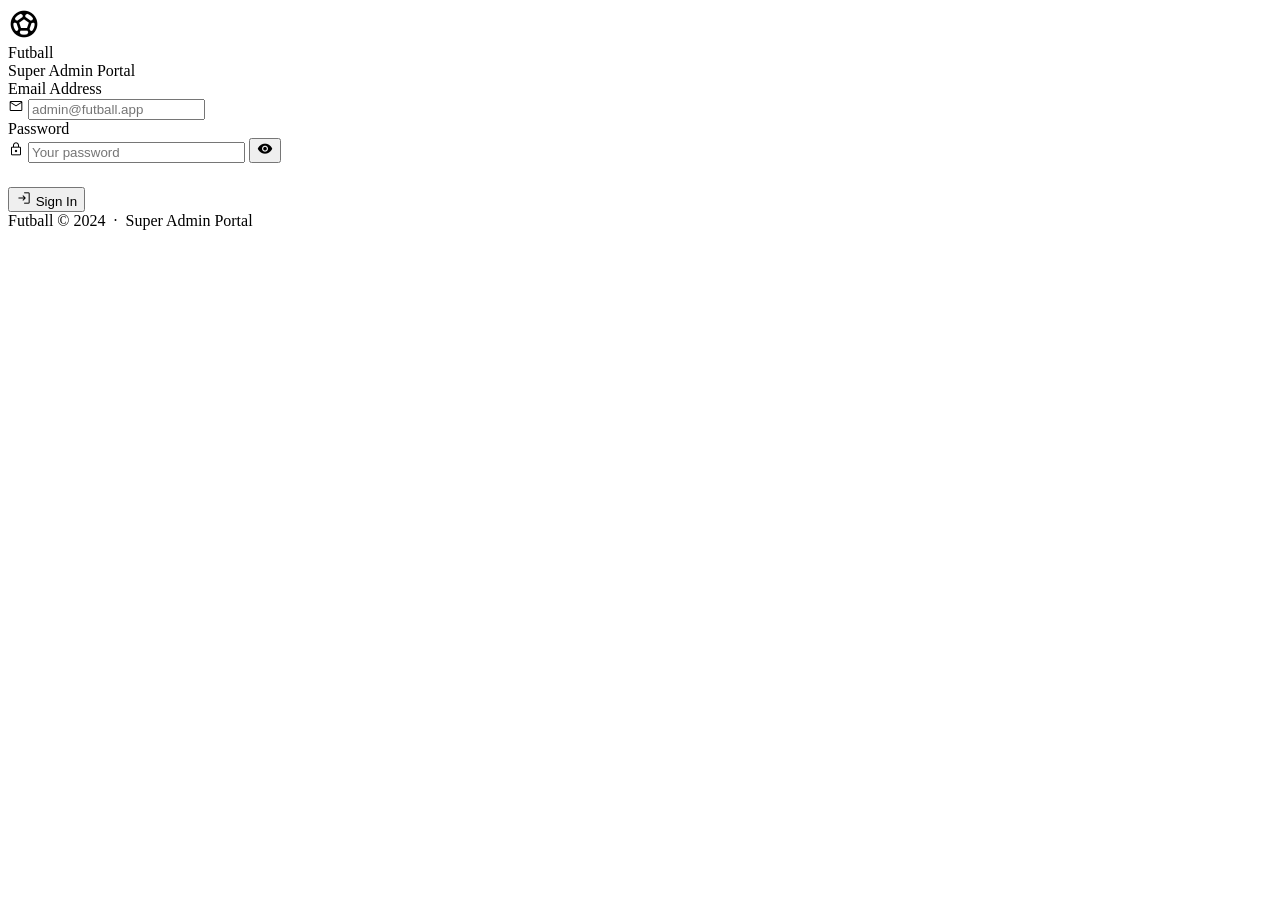
==== auth.html @ e2f08000 "Update API base URL in auth.html" ====
<!DOCTYPE html>
<html lang="en">
<head>
<meta charset="UTF-8">
<meta name="viewport" content="width=device-width, initial-scale=1.0">
<title>Futball Super Admin — Sign In</title>
<link rel="preconnect" href="https://fonts.googleapis.com">
<link rel="preconnect" href="https://fonts.gstatic.com" crossorigin>
<link href="https://fonts.googleapis.com/css2?family=Plus+Jakarta+Sans:wght@300;400;500;600;700;800&display=swap" rel="stylesheet">
<link href="https://fonts.googleapis.com/css2?family=Material+Symbols+Rounded:opsz,wght,FILL,GRAD@20..48,100..700,0..1,-50..200" rel="stylesheet">
<link rel="stylesheet" href="style.css">
<style>
  /* Material Symbols utility — mirrors the .icon system in style.css */
  .ms {
    font-family: 'Material Symbols Rounded';
    font-weight: normal;
    font-style: normal;
    font-size: 20px;
    line-height: 1;
    letter-spacing: normal;
    text-transform: none;
    display: inline-flex;
    align-items: center;
    justify-content: center;
    white-space: nowrap;
    direction: ltr;
    -webkit-font-smoothing: antialiased;
    font-variation-settings: 'FILL' 1, 'wght' 400, 'GRAD' 0, 'opsz' 24;
    flex-shrink: 0;
    user-select: none;
  }
  .ms-sm  { font-size: 16px; }
  .ms-lg  { font-size: 26px; }
  .ms-xl  { font-size: 32px; }
  .ms-outline { font-variation-settings: 'FILL' 0, 'wght' 300, 'GRAD' 0, 'opsz' 24; }
</style>
</head>
<body class="auth-layout">

<div class="bg-grid"></div>
<div class="glow"></div>

<div class="auth-wrapper">

  <!-- Brand -->
  <div class="auth-brand">
    <div class="logo">
      <div class="logo-icon">
        <span class="ms ms-xl">sports_soccer</span>
      </div>
      Futball
    </div>
    <div class="sub">Super Admin Portal</div>
  </div>

  <!-- Card -->
  <div class="auth-card">

    <div id="login-alert"></div>

    <!-- Email -->
    <div class="form-group">
      <label>Email Address</label>
      <div class="input-wrap">
        <span class="input-icon"><span class="ms ms-sm ms-outline">mail</span></span>
        <input id="login-email" class="has-icon" type="email"
               placeholder="admin@futball.app" autocomplete="email">
      </div>
    </div>

    <!-- Password -->
    <div class="form-group">
      <label>Password</label>
      <div class="input-wrap">
        <span class="input-icon"><span class="ms ms-sm ms-outline">lock</span></span>
        <input id="login-pass" class="has-icon" type="password"
               placeholder="Your password" autocomplete="current-password"
               onkeydown="if(event.key==='Enter')doLogin()"
               style="padding-right:42px">
        <button class="toggle-pass" onclick="togglePass('login-pass',this)" type="button">
          <span class="ms ms-sm" id="eye-icon">visibility</span>
        </button>
      </div>
    </div>

    <!-- Submit — pressing Enter on the password field also triggers login -->
    <div style="margin-top:24px">
      <button class="auth-submit-btn" id="login-btn" onclick="doLogin()" type="button">
        <span class="ms ms-sm ms-outline">login</span>
        Sign In
      </button>
    </div>

  </div>

  <div class="auth-footer">Futball &copy; 2024 &nbsp;&middot;&nbsp; Super Admin Portal</div>
</div>

<script>
const BASE_URL = 'https://futballbackend.onrender.com'; // 👈 Set your API base URL here, e.g. 'https://api.futball.app'

function togglePass(inputId, btn) {
  const inp  = document.getElementById(inputId);
  const icon = document.getElementById('eye-icon');
  if (inp.type === 'password') {
    inp.type         = 'text';
    icon.textContent = 'visibility_off';
  } else {
    inp.type         = 'password';
    icon.textContent = 'visibility';
  }
}

function showAlert(containerId, msg, type) {
  const icons = {
    success: 'check_circle',
    error:   'error',
    info:    'info',
    warning: 'warning'
  };
  document.getElementById(containerId).innerHTML =
    `<div class="alert alert-${type}">
       <span class="ms ms-sm">${icons[type] || 'info'}</span>
       <span>${msg}</span>
     </div>`;
}

function clearAlert(id) { document.getElementById(id).innerHTML = ''; }

async function doLogin() {
  clearAlert('login-alert');
  const email    = document.getElementById('login-email').value.trim();
  const password = document.getElementById('login-pass').value;

  if (!email || !password) {
    showAlert('login-alert', 'Email and password are required.', 'error');
    return;
  }

  const btn = document.getElementById('login-btn');
  btn.disabled = true;
  btn.innerHTML = '<span class="spinner"></span> Signing in…';

  try {
    const res  = await fetch(`${BASE_URL}/api/auth/login`, {
      method:  'POST',
      headers: { 'Content-Type': 'application/json' },
      body:    JSON.stringify({ email, password })
    });
    const json = await res.json();
    if (!res.ok) throw new Error(json.message || json.error || `HTTP ${res.status}`);

    const token = json.data?.token || json.token || json.data?.accessToken || json.accessToken;
    if (!token) throw new Error('No token returned. Check your API login endpoint.');

    const role = json.data?.role || json.data?.user?.role || json.role || '';
    if (role && !['ADMIN', 'SUPER_ADMIN'].includes(role)) {
      throw new Error(`Access denied. Your role is "${role}". SUPER_ADMIN required.`);
    }

    localStorage.setItem('fb_token', token);
    showAlert('login-alert', 'Login successful! Redirecting…', 'success');
    setTimeout(() => { window.location.href = 'index.html'; }, 700);

  } catch (e) {
    showAlert('login-alert', e.message, 'error');
    btn.disabled = false;
    btn.innerHTML = '<span class="ms ms-sm ms-outline">login</span> Sign In';
  }
}
</script>
</body>
</html>
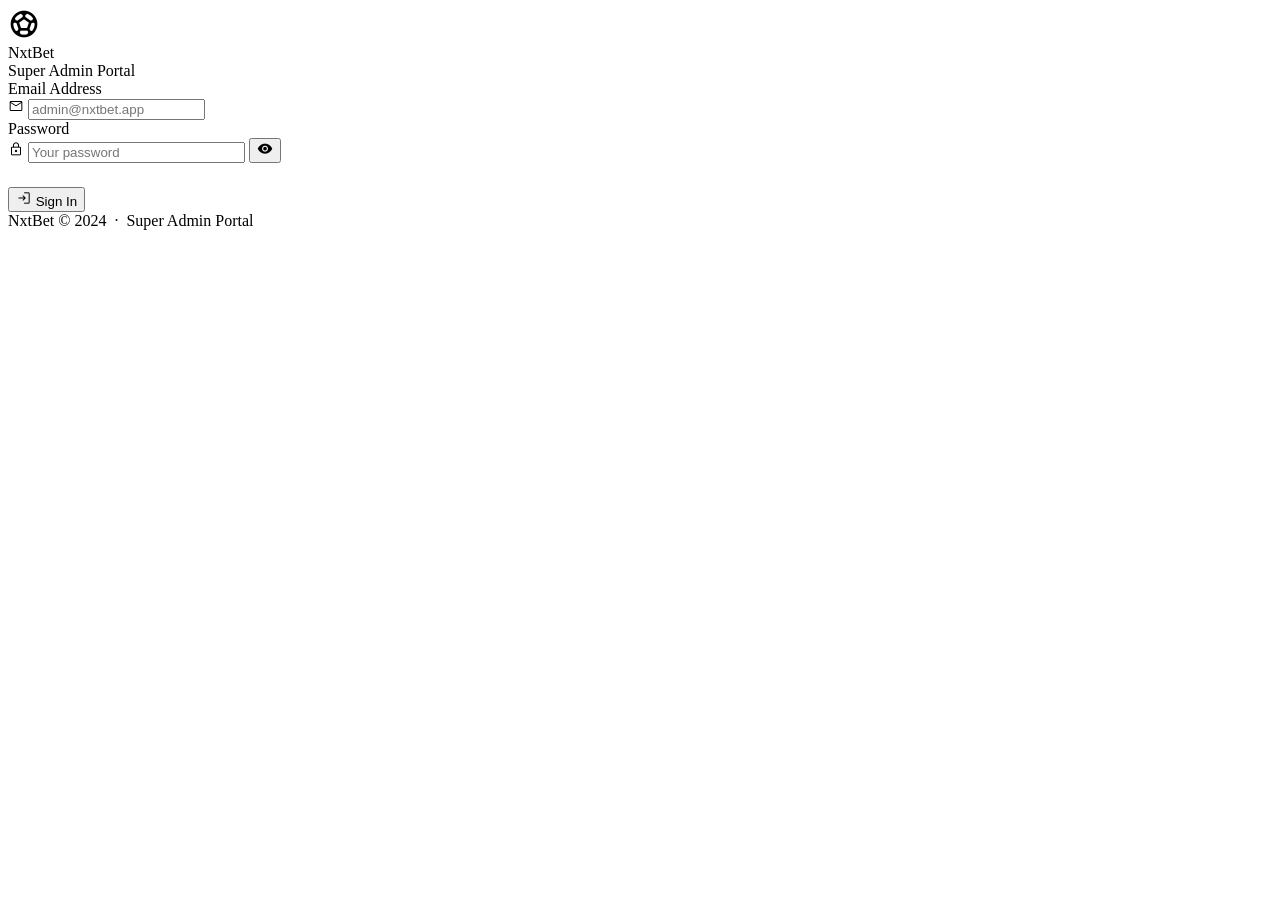
==== commit e517e77e: "Update auth.html" ====
--- a/auth.html
+++ b/auth.html
@@ -3,7 +3,7 @@
 <head>
 <meta charset="UTF-8">
 <meta name="viewport" content="width=device-width, initial-scale=1.0">
-<title>Futball Super Admin — Sign In</title>
+<title>NxtBet Super Admin — Sign In</title>
 <link rel="preconnect" href="https://fonts.googleapis.com">
 <link rel="preconnect" href="https://fonts.gstatic.com" crossorigin>
 <link href="https://fonts.googleapis.com/css2?family=Plus+Jakarta+Sans:wght@300;400;500;600;700;800&display=swap" rel="stylesheet">
@@ -48,7 +48,7 @@
       <div class="logo-icon">
         <span class="ms ms-xl">sports_soccer</span>
       </div>
-      Futball
+      NxtBet
     </div>
     <div class="sub">Super Admin Portal</div>
   </div>
@@ -64,7 +64,7 @@
       <div class="input-wrap">
         <span class="input-icon"><span class="ms ms-sm ms-outline">mail</span></span>
         <input id="login-email" class="has-icon" type="email"
-               placeholder="admin@futball.app" autocomplete="email">
+               placeholder="admin@nxtbet.app" autocomplete="email">
       </div>
     </div>
 
@@ -93,11 +93,12 @@
 
   </div>
 
-  <div class="auth-footer">Futball &copy; 2024 &nbsp;&middot;&nbsp; Super Admin Portal</div>
+  <div class="auth-footer">NxtBet &copy; 2024 &nbsp;&middot;&nbsp; Super Admin Portal</div>
 </div>
 
 <script>
-const BASE_URL = 'https://futballbackend.onrender.com'; // 👈 Set your API base URL here, e.g. 'https://api.futball.app'
+
+const BASE_URL = "https://futballbackend-production-88a0.up.railway.app";
 
 function togglePass(inputId, btn) {
   const inp  = document.getElementById(inputId);
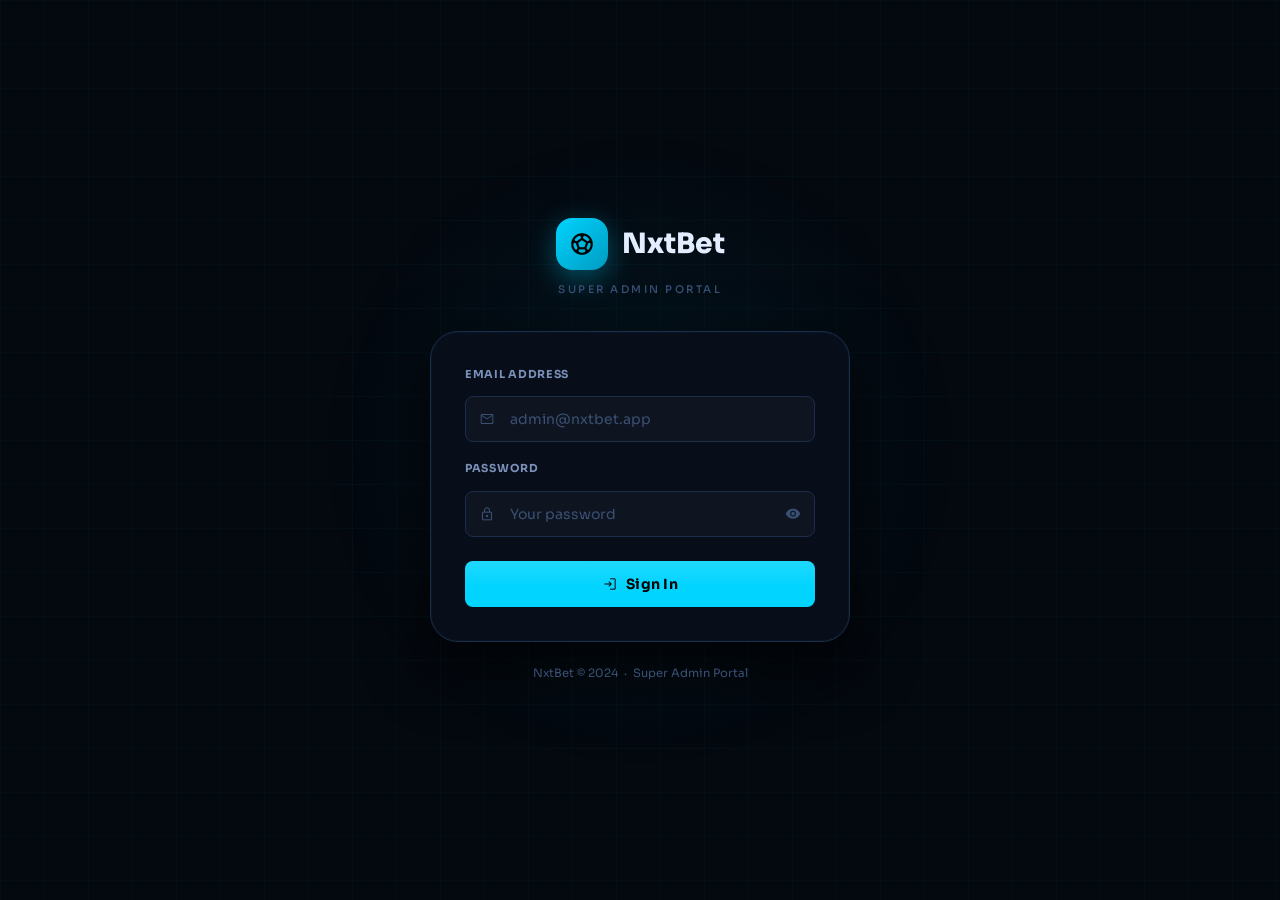
==== commit 8ef1758c: "Update auth.html" ====
--- a/auth.html
+++ b/auth.html
@@ -98,7 +98,7 @@
 
 <script>
 
-const BASE_URL = "https://futballbackend-production-88a0.up.railway.app";
+const BASE_URL = "https://futballbackend-production-8d16.up.railway.app";
 
 function togglePass(inputId, btn) {
   const inp  = document.getElementById(inputId);
--- a/style.css
+++ b/style.css
@@ -0,0 +1,771 @@
+@import url('https://fonts.googleapis.com/css2?family=Sora:wght@300;400;500;600;700;800&family=JetBrains+Mono:wght@400;500&display=swap');
+
+/* ============================================================
+   NxtBet Super Admin — Design System
+   Font  : Sora
+   Icons : Material Symbols Rounded
+   Theme : Deep Navy & Electric Cyan
+   ============================================================ */
+
+/* ---- Reset ---- */
+*, *::before, *::after { box-sizing: border-box; margin: 0; padding: 0; }
+
+/* ---- Design Tokens ---- */
+:root {
+  /* Backgrounds */
+  --bg:           #04080f;
+  --surface:      #070d19;
+  --surface2:     #0b1425;
+  --surface3:     #101c31;
+  --surface4:     #152240;
+
+  /* Borders */
+  --border:       #141f35;
+  --border2:      #1c2d4a;
+  --border3:      #243660;
+
+  /* Text */
+  --text:         #e2eeff;
+  --text-muted:   #7a90b8;
+  --text-dim:     #3a5075;
+
+  /* Accent — Electric Cyan */
+  --accent:       #00d4ff;
+  --accent-light: #40e8ff;
+  --accent-dark:  #009bc0;
+  --accent-glow:  rgba(0,212,255,.14);
+  --accent-glow2: rgba(0,212,255,.06);
+
+  /* Secondary — Violet */
+  --violet:       #7c5cfc;
+  --violet-bg:    #0e0a2a;
+  --violet-border:#1f1450;
+  --violet-text:  #b9a8ff;
+
+  /* Semantic */
+  --green:        #10e89e;
+  --green-bg:     #041f14;
+  --green-border: #0a3828;
+  --green-text:   #5eefc0;
+
+  --red:          #ff4d6a;
+  --red-bg:       #1f0614;
+  --red-border:   #3d0c26;
+  --red-text:     #ff8fa3;
+
+  --yellow-bg:    #1a1200;
+  --yellow-border:#3a2800;
+  --yellow-text:  #fcd34d;
+
+  --blue-bg:      #04102a;
+  --blue-border:  #0a2050;
+  --blue-text:    #7ab8ff;
+
+  /* Radii */
+  --radius-xs: 4px;
+  --radius-sm: 8px;
+  --radius:    12px;
+  --radius-lg: 16px;
+  --radius-xl: 22px;
+  --radius-2xl:28px;
+
+  /* Layout */
+  --sidebar-w: 258px;
+  --topbar-h:  60px;
+
+  /* Shadows */
+  --shadow-sm: 0 1px 6px rgba(0,0,0,.6);
+  --shadow:    0 4px 24px rgba(0,0,0,.7);
+  --shadow-lg: 0 24px 64px rgba(0,0,0,.8);
+  --glow-sm:   0 0 16px rgba(0,212,255,.2);
+  --glow:      0 0 32px rgba(0,212,255,.25);
+
+  /* Transitions */
+  --t:    .14s ease;
+  --t-md: .22s ease;
+  --t-lg: .32s ease;
+}
+
+/* ---- Base ---- */
+html { scroll-behavior: smooth; }
+body {
+  font-family: 'Sora', system-ui, sans-serif;
+  background: var(--bg);
+  color: var(--text);
+  font-size: 14px;
+  line-height: 1.6;
+  -webkit-font-smoothing: antialiased;
+  min-height: 100vh;
+  overflow-x: hidden;
+}
+
+/* Subtle grid background */
+body::before {
+  content: '';
+  position: fixed;
+  inset: 0;
+  background-image:
+    linear-gradient(rgba(0,212,255,.025) 1px, transparent 1px),
+    linear-gradient(90deg, rgba(0,212,255,.025) 1px, transparent 1px);
+  background-size: 48px 48px;
+  pointer-events: none;
+  z-index: 0;
+}
+
+/* ---- Scrollbar ---- */
+::-webkit-scrollbar { width: 4px; height: 4px; }
+::-webkit-scrollbar-track { background: transparent; }
+::-webkit-scrollbar-thumb { background: var(--border3); border-radius: 4px; }
+::-webkit-scrollbar-thumb:hover { background: var(--text-dim); }
+
+/* ---- Typography ---- */
+h1 { font-size: 17px; font-weight: 700; letter-spacing: -.3px; }
+h2 { font-size: 14px; font-weight: 700; }
+h3 { font-size: 14px; font-weight: 600; }
+p  { color: var(--text-muted); font-size: 13px; line-height: 1.7; }
+.mono { font-family: 'JetBrains Mono', monospace; font-size: 11.5px; }
+
+/* ============================================================
+   BADGES
+   ============================================================ */
+.badge {
+  display: inline-flex; align-items: center; gap: 4px;
+  padding: 3px 10px; border-radius: 30px;
+  font-size: 11px; font-weight: 600; letter-spacing: .3px;
+  white-space: nowrap; border: 1px solid transparent;
+}
+.badge-green  { background: var(--green-bg);  color: var(--green-text);  border-color: var(--green-border); }
+.badge-yellow { background: var(--yellow-bg); color: var(--yellow-text); border-color: var(--yellow-border); }
+.badge-red    { background: var(--red-bg);    color: var(--red-text);    border-color: var(--red-border); }
+.badge-blue   { background: var(--blue-bg);   color: var(--blue-text);   border-color: var(--blue-border); }
+.badge-gray   { background: var(--surface3);  color: var(--text-muted);  border-color: var(--border2); }
+.badge-purple { background: var(--violet-bg); color: var(--violet-text); border-color: var(--violet-border); }
+.badge-cyan   { background: rgba(0,212,255,.08); color: var(--accent); border-color: rgba(0,212,255,.2); }
+
+/* ============================================================
+   BUTTONS
+   ============================================================ */
+button, .btn {
+  display: inline-flex; align-items: center; justify-content: center; gap: 6px;
+  cursor: pointer; border: 1px solid transparent; border-radius: var(--radius-sm);
+  font-size: 13px; font-weight: 600; padding: 8px 16px;
+  transition: all var(--t); white-space: nowrap;
+  font-family: inherit; line-height: 1; position: relative; overflow: hidden;
+}
+button:focus-visible { outline: 2px solid var(--accent); outline-offset: 3px; }
+button:disabled { opacity: .35; cursor: not-allowed; transform: none !important; box-shadow: none !important; }
+
+.btn-primary {
+  background: var(--accent); color: #000; font-weight: 700; border-color: var(--accent);
+  text-shadow: none;
+}
+.btn-primary:hover:not(:disabled) {
+  background: var(--accent-light);
+  box-shadow: var(--glow-sm);
+  transform: translateY(-1px);
+}
+
+.btn-success { background: var(--green-bg); color: var(--green-text); border-color: var(--green-border); }
+.btn-success:hover:not(:disabled) { background: #062a1c; transform: translateY(-1px); }
+
+.btn-danger { background: var(--red-bg); color: var(--red-text); border-color: var(--red-border); }
+.btn-danger:hover:not(:disabled) { background: #2a0818; transform: translateY(-1px); }
+
+.btn-ghost { background: var(--surface2); color: var(--text-muted); border-color: var(--border2); }
+.btn-ghost:hover:not(:disabled) { background: var(--surface3); color: var(--text); border-color: var(--border3); }
+
+.btn-outline { background: transparent; color: var(--accent); border-color: var(--accent); }
+.btn-outline:hover:not(:disabled) { background: var(--accent-glow2); box-shadow: var(--glow-sm); }
+
+.btn-sm   { padding: 5px 11px; font-size: 12px; border-radius: var(--radius-xs); }
+.btn-xs   { padding: 3px 8px;  font-size: 11px; border-radius: var(--radius-xs); }
+.btn-icon { padding: 0; width: 36px; height: 36px; border-radius: var(--radius-sm); flex-shrink: 0; }
+.btn-lg   { padding: 12px 24px; font-size: 14px; font-weight: 700; border-radius: var(--radius); }
+.btn-row  { display: flex; gap: 6px; flex-wrap: wrap; align-items: center; }
+
+/* ============================================================
+   FORMS
+   ============================================================ */
+.form-group { display: flex; flex-direction: column; gap: 6px; }
+.form-row   { display: flex; gap: 10px; flex-wrap: wrap; align-items: flex-end; }
+
+label {
+  font-size: 11px; font-weight: 700; color: var(--text-muted);
+  text-transform: uppercase; letter-spacing: .6px;
+}
+.input-wrap { position: relative; }
+.input-icon {
+  position: absolute; left: 12px; top: 50%; transform: translateY(-50%);
+  pointer-events: none; color: var(--text-dim);
+  display: flex; align-items: center; transition: color var(--t);
+}
+.input-wrap:focus-within .input-icon { color: var(--accent); }
+
+input, select, textarea {
+  width: 100%; background: var(--bg); border: 1px solid var(--border2);
+  color: var(--text); padding: 10px 12px; border-radius: var(--radius-sm);
+  font-size: 13px; font-family: inherit; outline: none;
+  transition: border-color var(--t), box-shadow var(--t), background var(--t);
+}
+input.has-icon { padding-left: 40px; }
+input:focus, select:focus, textarea:focus {
+  border-color: var(--accent);
+  box-shadow: 0 0 0 3px var(--accent-glow);
+  background: var(--surface2);
+}
+input::placeholder { color: var(--text-dim); }
+textarea { resize: vertical; min-height: 84px; line-height: 1.6; }
+select { cursor: pointer; }
+select option { background: var(--surface2); }
+
+.toggle-pass {
+  position: absolute; right: 10px; top: 50%; transform: translateY(-50%);
+  background: none; border: none; color: var(--text-dim); cursor: pointer;
+  padding: 4px; width: auto; height: auto; border-radius: var(--radius-xs);
+  display: flex; align-items: center; justify-content: center;
+  transition: color var(--t);
+}
+.toggle-pass:hover { color: var(--text-muted); }
+
+/* ============================================================
+   ALERTS
+   ============================================================ */
+.alert {
+  display: flex; align-items: flex-start; gap: 10px;
+  padding: 11px 14px; border-radius: var(--radius-sm);
+  font-size: 13px; margin-bottom: 14px; border: 1px solid; line-height: 1.6;
+  animation: slide-up .2s ease;
+}
+.alert .ms { margin-top: 1px; flex-shrink: 0; }
+.alert-success { background: var(--green-bg); border-color: var(--green-border); color: var(--green-text); }
+.alert-error   { background: var(--red-bg);   border-color: var(--red-border);   color: var(--red-text); }
+.alert-info    { background: var(--blue-bg);  border-color: var(--blue-border);  color: var(--blue-text); }
+.alert-warning { background: var(--yellow-bg);border-color: var(--yellow-border);color: var(--yellow-text); }
+
+/* ============================================================
+   CARDS
+   ============================================================ */
+.card {
+  background: var(--surface); border: 1px solid var(--border);
+  border-radius: var(--radius-lg); margin-bottom: 20px; overflow: hidden;
+  position: relative;
+}
+.card-header {
+  padding: 16px 20px; border-bottom: 1px solid var(--border);
+  display: flex; align-items: center; justify-content: space-between;
+  gap: 10px; flex-wrap: wrap;
+  background: linear-gradient(135deg, var(--surface2), var(--surface));
+}
+.card-header h2 { color: var(--text); }
+.card-body   { padding: 20px; }
+.card-footer {
+  padding: 14px 20px; border-top: 1px solid var(--border);
+  display: flex; justify-content: flex-end; gap: 8px;
+  background: var(--surface2);
+}
+
+/* ============================================================
+   STAT CARDS
+   ============================================================ */
+.stat-grid {
+  display: grid;
+  grid-template-columns: repeat(auto-fill, minmax(190px, 1fr));
+  gap: 14px; margin-bottom: 24px;
+}
+.stat {
+  background: var(--surface); border: 1px solid var(--border);
+  border-radius: var(--radius-lg); padding: 20px; position: relative; overflow: hidden;
+  transition: border-color var(--t), transform var(--t-md), box-shadow var(--t-md);
+  cursor: default;
+}
+.stat::before {
+  content: ''; position: absolute; top: 0; left: 0; right: 0; height: 2px;
+  background: linear-gradient(90deg, var(--accent), var(--violet), transparent);
+  opacity: 0; transition: opacity var(--t-md);
+}
+.stat::after {
+  content: ''; position: absolute; inset: 0;
+  background: radial-gradient(circle at 70% 30%, rgba(0,212,255,.05), transparent 60%);
+  opacity: 0; transition: opacity var(--t-md);
+}
+.stat:hover { border-color: var(--border3); transform: translateY(-3px); box-shadow: 0 12px 36px rgba(0,0,0,.5), var(--glow-sm); }
+.stat:hover::before { opacity: 1; }
+.stat:hover::after  { opacity: 1; }
+.stat-icon  { margin-bottom: 12px; color: var(--accent); }
+.stat-label { font-size: 10.5px; color: var(--text-muted); text-transform: uppercase; letter-spacing: .7px; font-weight: 600; }
+.stat-value { font-size: 28px; font-weight: 800; color: var(--accent); margin-top: 6px; letter-spacing: -.6px; line-height: 1.1; }
+.stat-sub   { font-size: 11px; color: var(--text-dim); margin-top: 5px; }
+
+/* ============================================================
+   TABLES
+   ============================================================ */
+.tbl-wrap { overflow-x: auto; border-radius: var(--radius-sm); }
+table { width: 100%; border-collapse: collapse; font-size: 13px; }
+th {
+  background: var(--surface2); color: var(--text-muted); font-weight: 600;
+  padding: 11px 16px; text-align: left; font-size: 10.5px;
+  text-transform: uppercase; letter-spacing: .5px;
+  border-bottom: 1px solid var(--border2); white-space: nowrap;
+}
+td {
+  padding: 12px 16px; border-bottom: 1px solid var(--border);
+  vertical-align: middle; color: var(--text);
+}
+tr:last-child td { border-bottom: none; }
+tbody tr { transition: background var(--t); }
+tbody tr:hover td { background: var(--surface2); }
+
+/* ============================================================
+   PAGINATION
+   ============================================================ */
+.pager { display: flex; align-items: center; gap: 8px; padding-top: 16px; flex-wrap: wrap; }
+.pager-info { flex: 1; font-size: 12px; color: var(--text-muted); }
+
+/* ============================================================
+   TABS
+   ============================================================ */
+.tabs {
+  display: flex; border-bottom: 1px solid var(--border);
+  margin-bottom: 20px; overflow-x: auto; gap: 2px;
+  scrollbar-width: none;
+}
+.tabs::-webkit-scrollbar { display: none; }
+.tab {
+  padding: 10px 18px; font-size: 13px; font-weight: 500; color: var(--text-muted);
+  cursor: pointer; border-bottom: 2px solid transparent; margin-bottom: -1px;
+  transition: all var(--t); background: none;
+  border-left: none; border-right: none; border-top: none;
+  border-radius: 0; font-family: inherit; white-space: nowrap;
+  display: inline-flex; align-items: center; gap: 6px;
+}
+.tab:hover:not(.active) { color: var(--text); background: var(--surface2); }
+.tab.active { color: var(--accent); border-bottom-color: var(--accent); }
+
+/* ============================================================
+   MODAL
+   ============================================================ */
+.modal-bg {
+  display: none; position: fixed; inset: 0;
+  background: rgba(2,5,12,.9); backdrop-filter: blur(8px);
+  z-index: 200; align-items: center; justify-content: center; padding: 16px;
+}
+.modal-bg.open { display: flex; animation: fade-in .18s ease; }
+
+@keyframes fade-in  { from { opacity:0 } to { opacity:1 } }
+@keyframes slide-up { from { opacity:0; transform:translateY(16px) } to { opacity:1; transform:translateY(0) } }
+
+.modal {
+  background: var(--surface); border: 1px solid var(--border2);
+  border-radius: var(--radius-xl); width: 580px; max-width: 100%;
+  max-height: 90vh; overflow-y: auto;
+  box-shadow: var(--shadow-lg), 0 0 0 1px rgba(0,212,255,.04) inset;
+  animation: slide-up .22s ease;
+}
+.modal-header {
+  display: flex; align-items: center; justify-content: space-between;
+  padding: 20px 22px 16px; border-bottom: 1px solid var(--border);
+  position: sticky; top: 0; background: var(--surface); z-index: 1;
+  border-radius: var(--radius-xl) var(--radius-xl) 0 0;
+}
+.modal-header h3 { font-size: 15px; font-weight: 700; }
+.close-btn {
+  background: var(--surface2); border: 1px solid var(--border2); color: var(--text-muted);
+  cursor: pointer; width: 32px; height: 32px; border-radius: var(--radius-sm);
+  display: flex; align-items: center; justify-content: center; padding: 0;
+  transition: all var(--t); flex-shrink: 0;
+}
+.close-btn:hover { background: var(--surface3); color: var(--text); border-color: var(--border3); }
+#modal-content { padding: 22px; }
+.modal-footer {
+  display: flex; gap: 8px; justify-content: flex-end;
+  padding-top: 18px; border-top: 1px solid var(--border); margin-top: 18px;
+}
+
+/* ============================================================
+   DETAIL GRID
+   ============================================================ */
+.detail-grid { display: grid; grid-template-columns: 1fr 1fr; gap: 8px; }
+.detail-item {
+  background: var(--bg); border: 1px solid var(--border);
+  border-radius: var(--radius-sm); padding: 10px 14px;
+}
+.detail-item .key {
+  font-size: 10px; color: var(--text-dim); text-transform: uppercase;
+  letter-spacing: .6px; font-weight: 600; margin-bottom: 4px;
+}
+.detail-item .val { font-size: 13px; word-break: break-all; color: var(--text); }
+.section-title {
+  font-size: 10.5px; color: var(--accent); text-transform: uppercase;
+  letter-spacing: .8px; font-weight: 700; margin: 16px 0 8px;
+}
+
+/* ============================================================
+   CHAT
+   ============================================================ */
+.chat-messages {
+  background: var(--bg); border: 1px solid var(--border); border-radius: var(--radius-sm);
+  padding: 14px; max-height: 300px; overflow-y: auto;
+  display: flex; flex-direction: column; gap: 10px; margin-bottom: 14px;
+}
+.msg {
+  max-width: 85%; padding: 10px 14px; border-radius: 12px;
+  font-size: 13px; line-height: 1.6;
+}
+.msg.system {
+  background: var(--surface3); color: var(--text-muted); align-self: center;
+  text-align: center; font-size: 12px; font-style: italic; max-width: 100%;
+  border-radius: 6px;
+}
+.msg.user {
+  background: var(--blue-bg); border: 1px solid var(--blue-border);
+  align-self: flex-start;
+}
+.msg.super_admin {
+  background: rgba(0,212,255,.07); border: 1px solid rgba(0,212,255,.18);
+  align-self: flex-end; color: var(--accent);
+}
+.msg-meta { font-size: 10px; color: var(--text-dim); margin-top: 5px; }
+
+/* ============================================================
+   MISC
+   ============================================================ */
+.spinner {
+  display: inline-block; width: 16px; height: 16px;
+  border: 2px solid var(--border2); border-top-color: var(--accent);
+  border-radius: 50%; animation: spin .65s linear infinite; flex-shrink: 0;
+}
+@keyframes spin { to { transform: rotate(360deg); } }
+
+.loading-row {
+  display: flex; align-items: center; justify-content: center;
+  gap: 10px; padding: 48px 20px; color: var(--text-muted); font-size: 13px;
+}
+.empty { text-align: center; padding: 56px 20px; color: var(--text-dim); }
+.empty .ms { font-size: 48px; opacity: .2; display: block; margin-bottom: 12px; }
+
+.json-pre {
+  background: var(--bg); border: 1px solid var(--border); border-radius: var(--radius-sm);
+  padding: 14px 16px; font-size: 11.5px; font-family: 'JetBrains Mono', monospace;
+  overflow-x: auto; color: var(--text-muted); max-height: 220px; overflow-y: auto;
+  line-height: 1.65;
+}
+
+.screenshot-img {
+  max-width: 100%; border-radius: var(--radius-sm); border: 1px solid var(--border2);
+  margin-top: 8px; cursor: zoom-in; display: block; transition: opacity var(--t);
+}
+.screenshot-img:hover { opacity: .85; }
+
+/* ============================================================
+   SIDEBAR & LAYOUT
+   ============================================================ */
+.dashboard-layout { display: flex; min-height: 100vh; position: relative; }
+
+#sidebar {
+  width: var(--sidebar-w); min-height: 100vh;
+  background: linear-gradient(180deg, var(--surface) 0%, var(--bg) 100%);
+  border-right: 1px solid var(--border); display: flex; flex-direction: column;
+  position: fixed; top: 0; left: 0; z-index: 100;
+  transition: transform var(--t-md), box-shadow var(--t-md);
+}
+/* Subtle vertical glow on sidebar */
+#sidebar::after {
+  content: ''; position: absolute; right: 0; top: 0; bottom: 0; width: 1px;
+  background: linear-gradient(180deg, transparent, rgba(0,212,255,.15) 40%, transparent);
+  pointer-events: none;
+}
+
+#sidebar-header {
+  padding: 22px 20px 18px; border-bottom: 1px solid var(--border);
+  background: linear-gradient(135deg, var(--surface2), var(--surface));
+  flex-shrink: 0;
+}
+#sidebar-header .logo {
+  font-size: 20px; font-weight: 800; color: var(--text);
+  letter-spacing: -.4px; display: flex; align-items: center; gap: 12px;
+}
+#sidebar-header .logo .brand-name {
+  background: linear-gradient(120deg, var(--text), var(--accent));
+  -webkit-background-clip: text; -webkit-text-fill-color: transparent;
+  background-clip: text;
+}
+#sidebar-header .logo-icon {
+  width: 38px; height: 38px;
+  background: linear-gradient(135deg, var(--accent), var(--accent-dark));
+  border-radius: 10px; display: flex; align-items: center; justify-content: center;
+  box-shadow: 0 4px 16px rgba(0,212,255,.3); flex-shrink: 0; color: #000;
+}
+#sidebar-header .logo-icon .ms { color: #000; }
+#sidebar-header .sub {
+  font-size: 9.5px; color: var(--text-dim); margin-top: 5px;
+  text-transform: uppercase; letter-spacing: 1px;
+}
+
+#nav { flex: 1; padding: 12px 0; overflow-y: auto; }
+.nav-section {
+  font-size: 9px; color: var(--text-dim); text-transform: uppercase;
+  letter-spacing: 1.2px; font-weight: 700; padding: 18px 20px 6px;
+}
+.nav-item {
+  display: flex; align-items: center; gap: 10px; padding: 10px 20px;
+  cursor: pointer; font-size: 13px; font-weight: 500; color: var(--text-muted);
+  border-left: 3px solid transparent; transition: all var(--t);
+  margin: 1px 8px; border-radius: 0 var(--radius-sm) var(--radius-sm) 0;
+  user-select: none; border-left-width: 2px;
+}
+.nav-item:hover { background: var(--surface2); color: var(--text); }
+.nav-item:hover .ms { opacity: 1; }
+.nav-item.active {
+  background: linear-gradient(90deg, rgba(0,212,255,.1), rgba(0,212,255,.04));
+  color: var(--accent); border-left-color: var(--accent);
+  box-shadow: inset 0 0 20px rgba(0,212,255,.04);
+}
+.nav-item.active .ms { opacity: 1; color: var(--accent); }
+.nav-badge {
+  margin-left: auto; background: var(--accent); color: #000;
+  font-size: 10px; padding: 2px 7px; border-radius: 20px; font-weight: 700;
+}
+
+#sidebar-footer {
+  padding: 16px 20px; border-top: 1px solid var(--border);
+  font-size: 11px; color: var(--text-dim); flex-shrink: 0;
+}
+
+/* hamburger */
+#hamburger {
+  display: none; background: var(--surface2); border: 1px solid var(--border2);
+  color: var(--text); width: 40px; height: 40px; cursor: pointer;
+  border-radius: var(--radius-sm); align-items: center; justify-content: center;
+  padding: 0; flex-shrink: 0; transition: all var(--t);
+}
+#hamburger:hover { background: var(--surface3); border-color: var(--border3); }
+
+#sidebar-overlay {
+  display: none; position: fixed; inset: 0;
+  background: rgba(0,0,0,.75); z-index: 99; backdrop-filter: blur(3px);
+}
+
+#main { margin-left: var(--sidebar-w); flex: 1; display: flex; flex-direction: column; min-height: 100vh; position: relative; z-index: 1; }
+
+#topbar {
+  background: var(--surface); border-bottom: 1px solid var(--border);
+  padding: 0 22px; height: var(--topbar-h);
+  display: flex; align-items: center; gap: 12px;
+  position: sticky; top: 0; z-index: 50;
+  box-shadow: 0 1px 0 var(--border), 0 4px 20px rgba(0,0,0,.4);
+  backdrop-filter: blur(12px);
+}
+#page-title {
+  font-size: 15px; font-weight: 700; flex: 1;
+  white-space: nowrap; overflow: hidden; text-overflow: ellipsis;
+}
+#topbar-right { display: flex; align-items: center; gap: 8px; flex-shrink: 0; }
+
+#base-url-input, #token-input {
+  background: var(--bg); border: 1px solid var(--border2); color: var(--text);
+  padding: 8px 12px; border-radius: var(--radius-sm); font-size: 12px;
+  font-family: inherit; transition: border-color var(--t), box-shadow var(--t);
+}
+#base-url-input { width: 230px; }
+#token-input    { width: 165px; }
+#base-url-input:focus, #token-input:focus {
+  border-color: var(--accent); outline: none;
+  box-shadow: 0 0 0 2px var(--accent-glow);
+}
+
+#content { padding: 24px 26px; flex: 1; }
+#alert-container { margin-bottom: 8px; }
+
+/* ============================================================
+   AUTH / LOGIN PAGE
+   ============================================================ */
+.auth-layout {
+  display: flex; align-items: center; justify-content: center;
+  min-height: 100vh; padding: 20px;
+  background: var(--bg); position: relative; overflow: hidden;
+}
+.auth-layout::before {
+  content: ''; position: fixed; inset: 0;
+  background-image:
+    linear-gradient(rgba(0,212,255,.03) 1px, transparent 1px),
+    linear-gradient(90deg, rgba(0,212,255,.03) 1px, transparent 1px);
+  background-size: 44px 44px;
+  pointer-events: none;
+}
+.glow {
+  position: fixed; width: 700px; height: 700px; border-radius: 50%;
+  background: radial-gradient(circle, rgba(0,212,255,.07) 0%, transparent 65%);
+  top: 50%; left: 50%; transform: translate(-50%,-50%); pointer-events: none;
+}
+.glow2 {
+  position: fixed; width: 400px; height: 400px; border-radius: 50%;
+  background: radial-gradient(circle, rgba(124,92,252,.05) 0%, transparent 65%);
+  top: 20%; right: 10%; pointer-events: none;
+}
+
+.auth-wrapper {
+  position: relative; z-index: 1; width: 100%; max-width: 420px;
+  animation: slide-up .32s ease;
+}
+.auth-brand { text-align: center; margin-bottom: 32px; }
+.auth-brand .logo {
+  font-size: 28px; font-weight: 800;
+  display: inline-flex; align-items: center; gap: 14px; line-height: 1;
+  color: var(--text);
+}
+.auth-brand .logo .brand-name {
+  background: linear-gradient(120deg, var(--text), var(--accent));
+  -webkit-background-clip: text; -webkit-text-fill-color: transparent;
+  background-clip: text;
+}
+.auth-brand .logo-icon {
+  width: 52px; height: 52px;
+  background: linear-gradient(135deg, var(--accent), var(--accent-dark));
+  border-radius: 16px; display: flex; align-items: center; justify-content: center;
+  box-shadow: 0 8px 28px rgba(0,212,255,.35); flex-shrink: 0; color: #000;
+}
+.auth-brand .logo-icon .ms { color: #000; font-size: 26px; }
+.auth-brand .sub {
+  font-size: 10.5px; color: var(--text-dim); margin-top: 12px;
+  text-transform: uppercase; letter-spacing: 2.5px; font-weight: 500;
+}
+
+.auth-card {
+  background: var(--surface); border: 1px solid var(--border2);
+  border-radius: var(--radius-2xl); padding: 34px;
+  box-shadow: var(--shadow-lg), 0 0 0 1px rgba(0,212,255,.04) inset;
+}
+.auth-card .form-group { margin-bottom: 18px; }
+.auth-card label {
+  font-size: 11px; font-weight: 700; color: var(--text-muted);
+  text-transform: uppercase; letter-spacing: .7px; margin-bottom: 7px; display: block;
+}
+.auth-card input {
+  background: rgba(255,255,255,.03); border: 1px solid var(--border2);
+  padding: 13px 13px 13px 44px; font-size: 14px; border-radius: var(--radius-sm);
+  transition: border-color .14s, box-shadow .14s, background .14s;
+}
+.auth-card input:focus {
+  background: rgba(0,212,255,.03); border-color: var(--accent);
+  box-shadow: 0 0 0 3px var(--accent-glow);
+}
+.auth-card .input-icon { left: 14px; }
+
+.auth-submit-btn {
+  width: 100%; padding: 15px 20px; font-size: 14px; font-weight: 700;
+  letter-spacing: .3px; background: var(--accent); color: #000;
+  border: none; border-radius: var(--radius-sm); cursor: pointer;
+  font-family: inherit; display: flex; align-items: center;
+  justify-content: center; gap: 8px; transition: all .2s ease;
+  margin-top: 8px; position: relative; overflow: hidden;
+}
+.auth-submit-btn::before {
+  content: ''; position: absolute; inset: 0;
+  background: linear-gradient(180deg, rgba(255,255,255,.12) 0%, transparent 60%);
+  pointer-events: none;
+}
+.auth-submit-btn:hover:not(:disabled) {
+  background: var(--accent-light);
+  box-shadow: var(--glow), 0 2px 8px rgba(0,0,0,.4);
+  transform: translateY(-1px);
+}
+.auth-submit-btn:active:not(:disabled) { transform: translateY(0); }
+.auth-submit-btn:disabled { opacity: .4; cursor: not-allowed; }
+
+#login-alert .alert { border-radius: var(--radius-sm); margin-bottom: 20px; }
+.auth-footer {
+  text-align: center; margin-top: 22px;
+  font-size: 11.5px; color: var(--text-dim);
+}
+.hint { font-size: 11.5px; color: var(--text-dim); margin-top: 5px; }
+.hint a { color: var(--accent); cursor: pointer; }
+.hint a:hover { text-decoration: underline; }
+
+/* ============================================================
+   MOBILE RESPONSIVE
+   ============================================================ */
+@media (max-width: 1024px) {
+  #base-url-input { width: 180px; }
+  #token-input    { width: 140px; }
+  .stat-grid { grid-template-columns: repeat(auto-fill, minmax(168px,1fr)); }
+}
+
+@media (max-width: 768px) {
+  /* Sidebar becomes slide-over */
+  #sidebar {
+    transform: translateX(-100%);
+    width: 272px;
+    box-shadow: none;
+  }
+  #sidebar.open {
+    transform: translateX(0);
+    box-shadow: 6px 0 40px rgba(0,0,0,.8);
+  }
+  #sidebar-overlay.open { display: block; }
+  #hamburger { display: inline-flex; }
+  #main { margin-left: 0; }
+
+  /* Topbar */
+  #base-url-input, #token-input { display: none; }
+  #topbar { padding: 0 16px; gap: 10px; }
+
+  /* Content */
+  #content { padding: 16px; }
+
+  /* Stat grid */
+  .stat-grid { grid-template-columns: 1fr 1fr; gap: 10px; }
+  .stat-value { font-size: 22px; }
+  .stat { padding: 16px; }
+
+  /* Detail grid */
+  .detail-grid { grid-template-columns: 1fr; }
+
+  /* Stacked table on mobile */
+  .tbl-wrap table, .tbl-wrap thead, .tbl-wrap tbody,
+  .tbl-wrap th, .tbl-wrap td, .tbl-wrap tr { display: block; }
+  .tbl-wrap thead { display: none; }
+  .tbl-wrap tr {
+    background: var(--surface2); border: 1px solid var(--border);
+    border-radius: var(--radius-sm); margin-bottom: 10px; overflow: hidden;
+  }
+  .tbl-wrap td {
+    display: flex; align-items: flex-start; justify-content: space-between;
+    gap: 12px; padding: 10px 14px; border-bottom: 1px solid var(--border);
+    font-size: 13px; text-align: right;
+  }
+  .tbl-wrap td:last-child { border-bottom: none; }
+  .tbl-wrap td::before {
+    content: attr(data-label); font-size: 10px; font-weight: 700;
+    color: var(--text-dim); text-transform: uppercase; letter-spacing: .4px;
+    min-width: 100px; flex-shrink: 0; text-align: left; padding-top: 2px;
+  }
+
+  /* Layout helpers */
+  .form-row { flex-direction: column; }
+  .form-row .form-group { width: 100%; }
+  .btn-row { flex-wrap: nowrap; overflow-x: auto; padding-bottom: 2px; }
+  .modal { border-radius: var(--radius-lg); max-height: 96vh; }
+  #modal-content { padding: 16px; }
+  .modal-header { padding: 16px 18px 14px; border-radius: var(--radius-lg) var(--radius-lg) 0 0; }
+  .card-body { padding: 16px; }
+  .card-header { padding: 14px 16px; }
+  .auth-card { padding: 26px 22px; }
+  .pager { flex-wrap: wrap; gap: 6px; }
+}
+
+@media (max-width: 480px) {
+  .stat-grid { grid-template-columns: 1fr; }
+  .pager { flex-direction: column; align-items: flex-start; gap: 8px; }
+  .pager-info { text-align: left; }
+  .auth-brand .logo { font-size: 22px; }
+  .auth-brand .logo-icon { width: 44px; height: 44px; border-radius: 12px; }
+  #page-title { font-size: 14px; }
+  .tabs { gap: 0; }
+  .tab { padding: 9px 12px; font-size: 12px; }
+}
+
+@media (max-width: 360px) {
+  #content { padding: 12px; }
+  .auth-card { padding: 20px 16px; }
+  .stat { padding: 14px; }
+}
